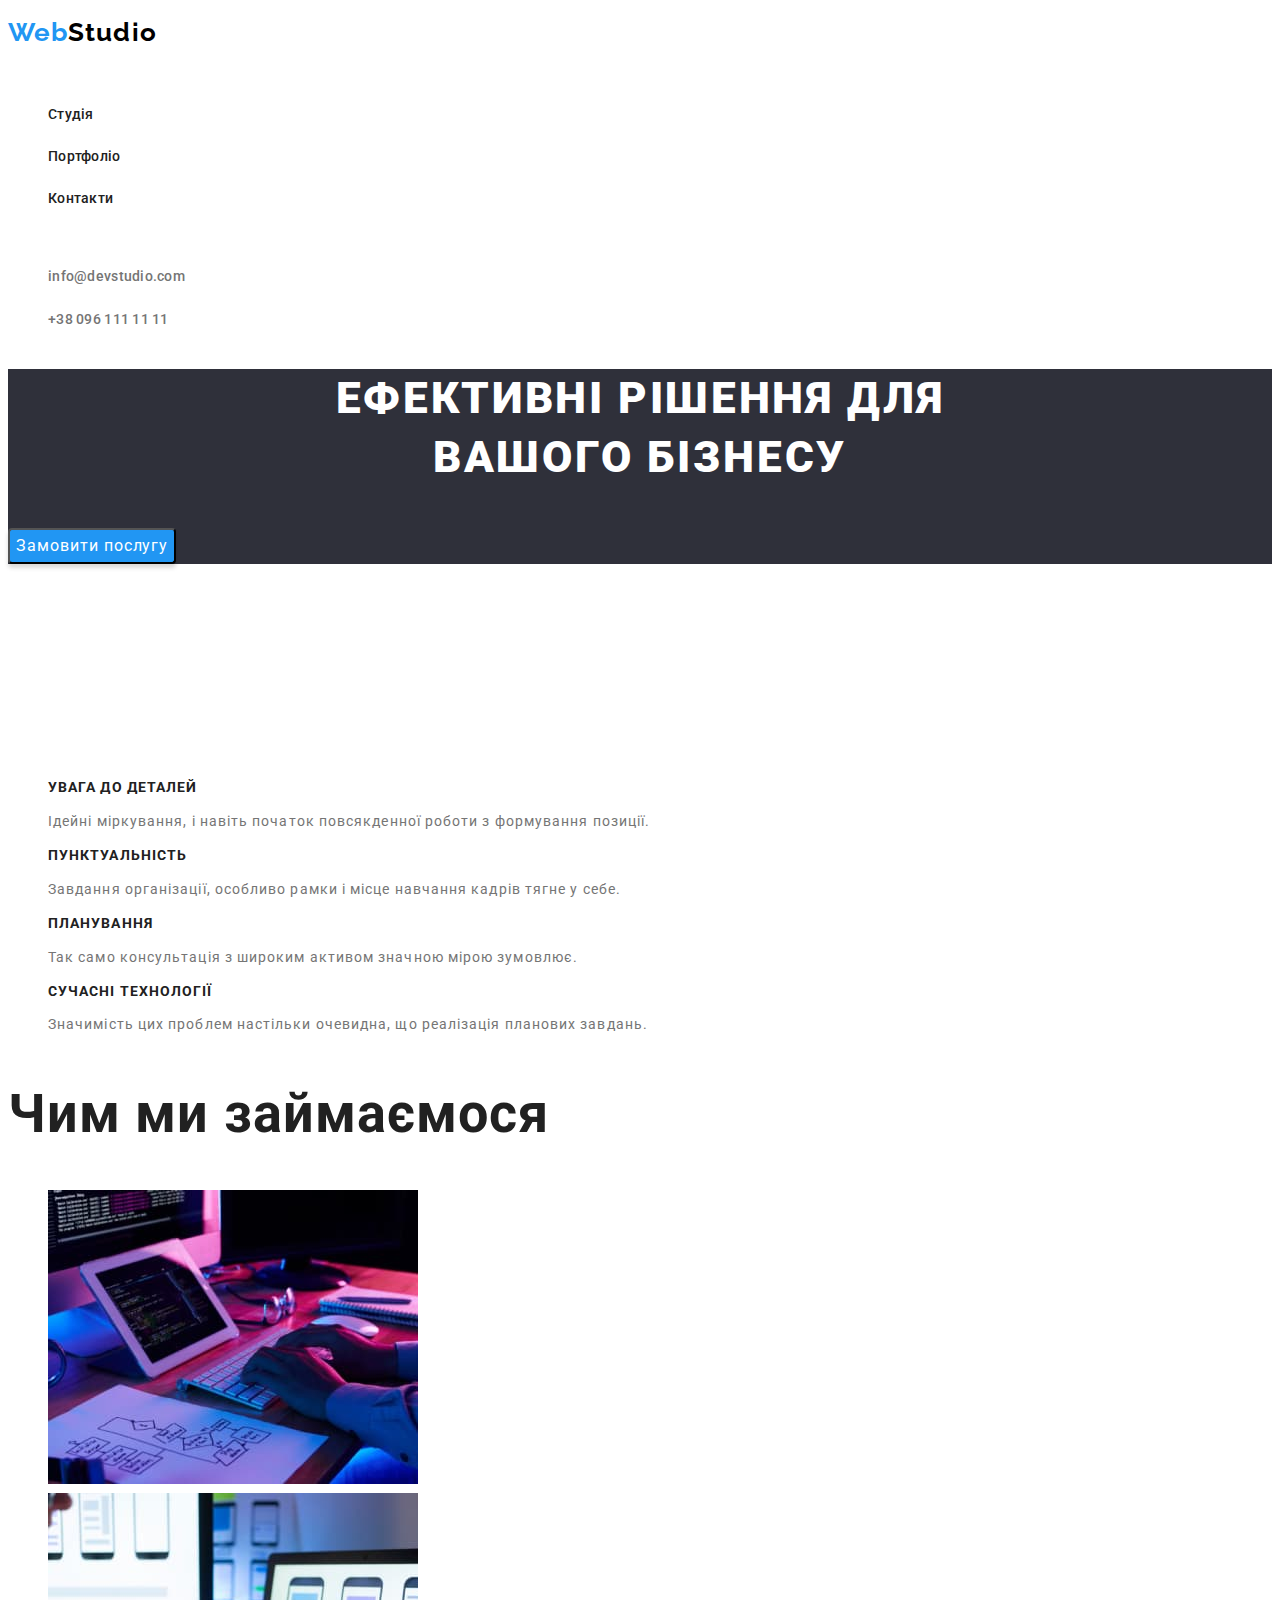
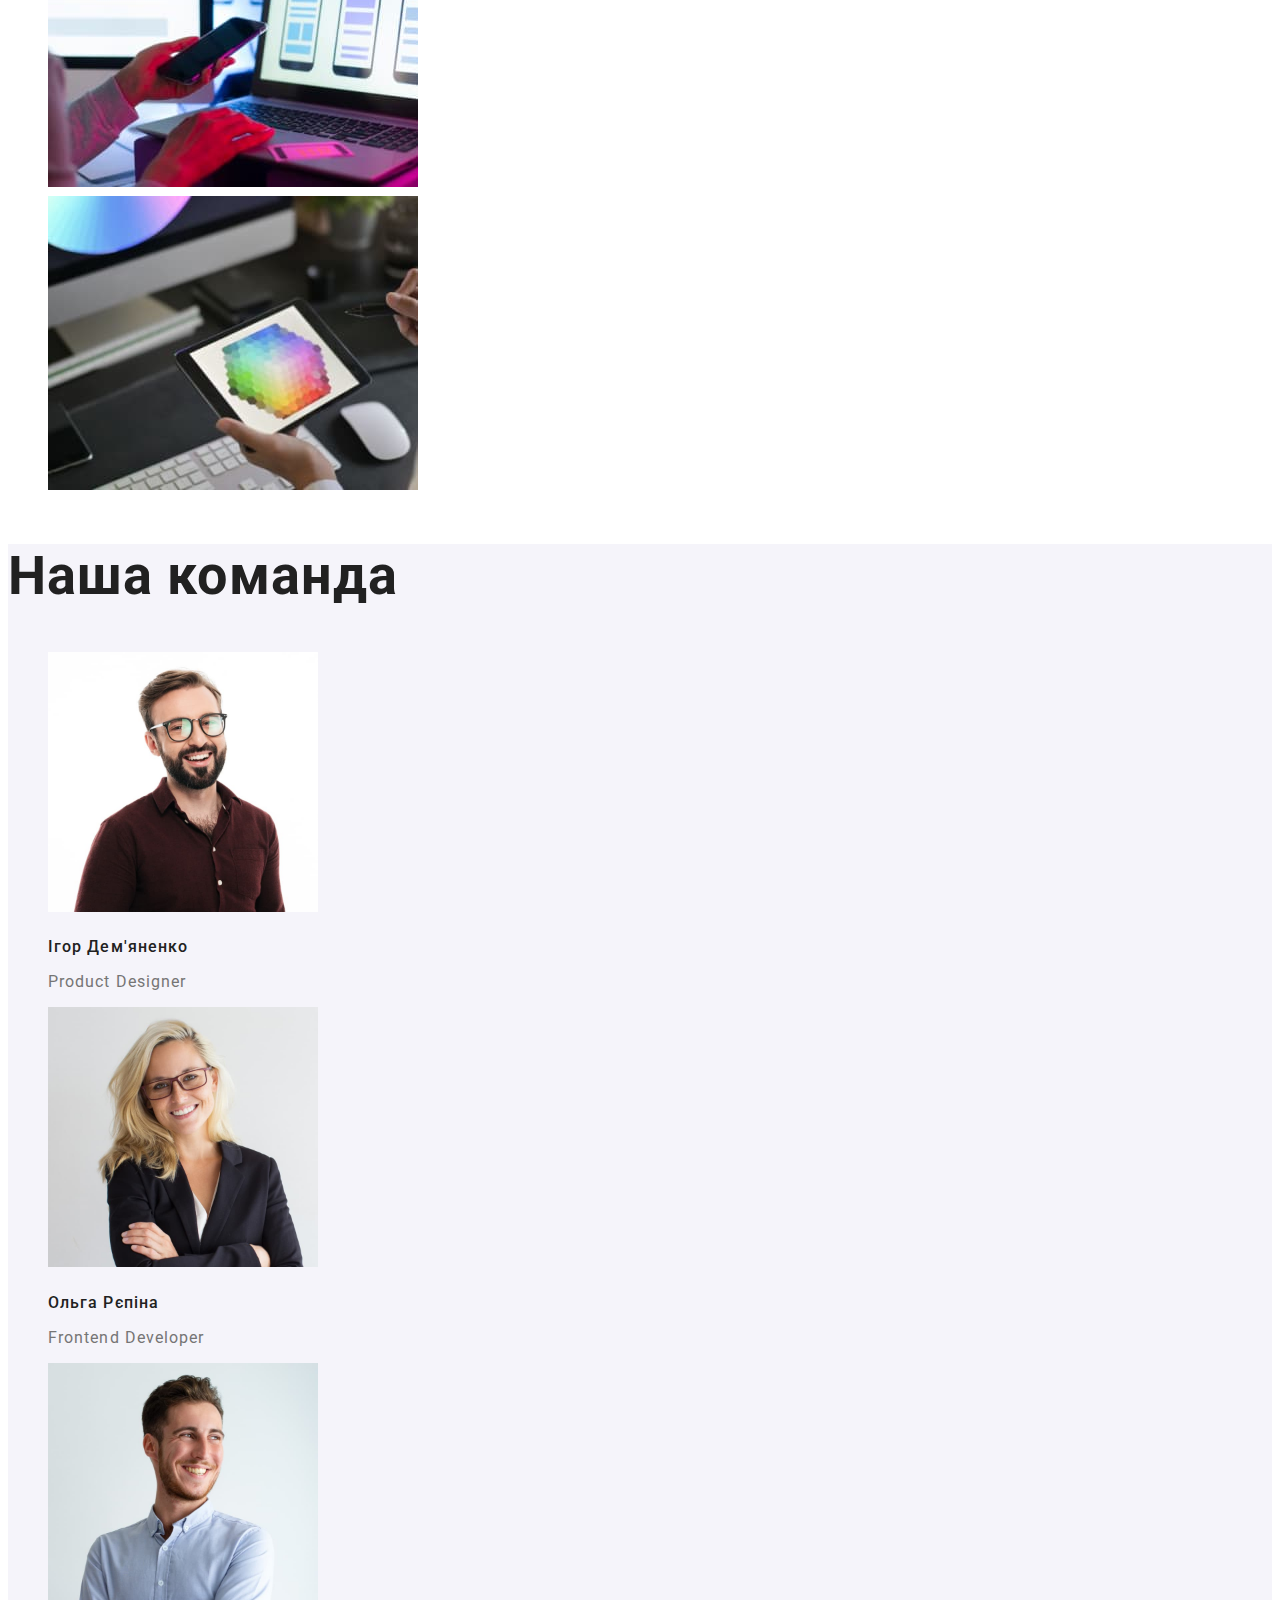
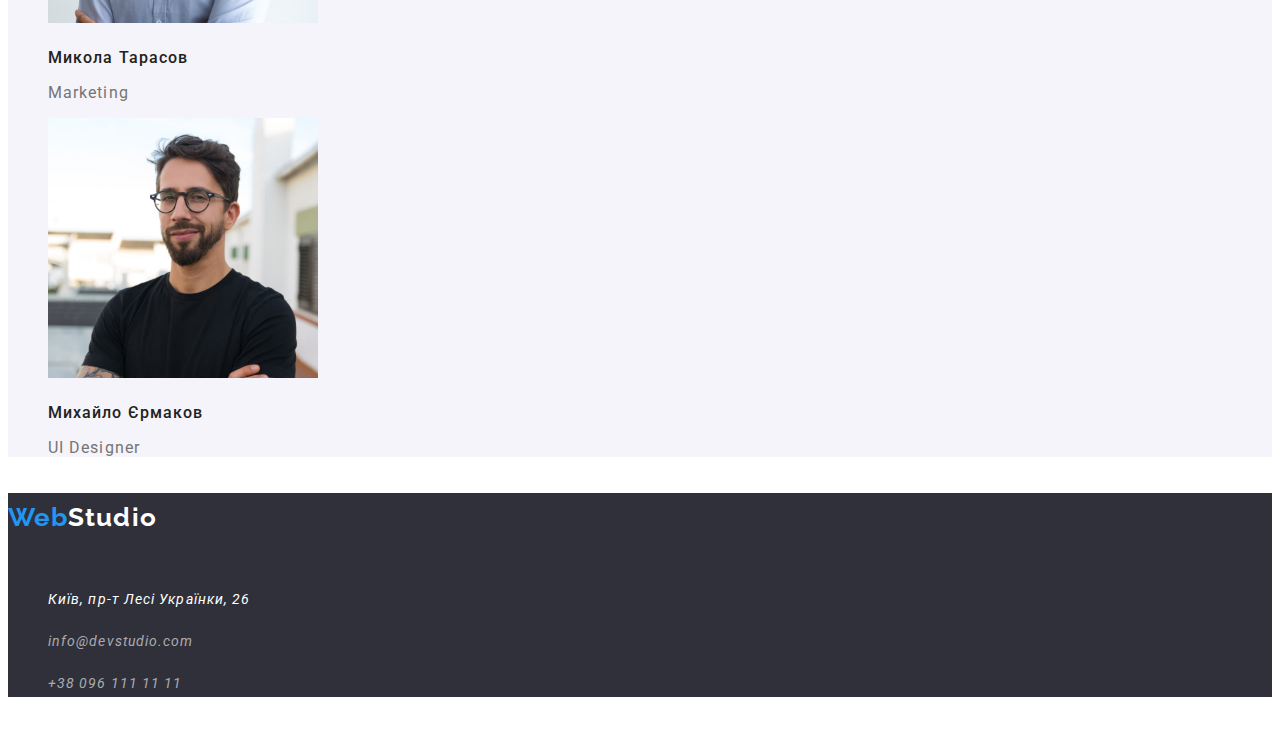
==== index.html @ bcc32d1e "added portfolio.html and css" ====
<!DOCTYPE html>
<html lang="uk">
  <head>
    <meta charset="UTF-8">
    <meta http-equiv="X-UA-Compatible" content="IE=edge">
    <meta name="viewport" content="width=device-width, initial-scale=1.0">
    <title>WebStudio</title>
    <link rel="preconnect" href="https://fonts.googleapis.com">
    <link rel="preconnect" href="https://fonts.gstatic.com" crossorigin>
    <link href="https://fonts.googleapis.com/css2?family=Raleway:wght@700&family=Roboto:wght@400;500;700;900&display=swap" rel="stylesheet">
    <link rel="stylesheet" href="./css/styles.css">
  </head>

  <body>
    <!-- шапка -->
    <header>
      <nav>
        <a href="./index.html" class="header-logo link" lang="en"><span class="logo-accent">Web</span>Studio</a>
        <ul class="header-list list">
          <li><a href="./index.html" class="header-link link">Студія</a></li>
          <li><a href="./portfolio.html" class="header-link link">Портфоліо</a></li>
          <li><a href="" class="header-link link">Контакти</a></li>
        </ul>
      </nav>
      <ul class="auth-list list">
        <li><a href="mailto:info@devstudio.com" class="auth-link link">info@devstudio.com</a></li>
        <li><a href="tel:+380961111111" class="auth-link link">+38 096 111 11 11</a></li>
      </ul>
    </header>
    
    <main>
      <!-- ефективні рішення -->
      <section class="hero">
        <h1 class="hero-title">Ефективні рішення для <br />вашого бізнесу</h1>
        <button type="button" class="hero-button">Замовити послугу</button>
      </section>

      <!-- особливості -->
      <section class="features">
        <h2 class="features-method">Сучасні технології та методи у розробці веб проектів</h2>
        <ul class="features-list list">
          <li class="features-item">
            <h3 class="features-title">УВАГА ДО ДЕТАЛЕЙ</h3>
            <p class="features-text">
              Ідейні міркування, і навіть початок повсякденної роботи з
              формування позиції.
            </p>
          </li>
          <li>
            <h3 class="features-title">ПУНКТУАЛЬНІСТЬ</h3>
            <p class="features-text">
              Завдання організації, особливо рамки і місце навчання кадрів тягне
              у себе.
            </p>
          </li>
          <li>
            <h3 class="features-title">ПЛАНУВАННЯ</h3>
            <p class="features-text">
              Так само консультація з широким активом значною мірою зумовлює.
            </p>
          </li>
          <li>
            <h3 class="features-title">СУЧАСНІ ТЕХНОЛОГІЇ</h3>
            <p class="features-text">
              Значимість цих проблем настільки очевидна, що реалізація планових
              завдань.
            </p>
          </li>
        </ul>
      </section>
      <!-- чим ми займаємось -->
      <section class="section">
        <h2>Чим ми займаємося</h2>
        <ul class=" section-list list">
          <li><img src="./images/photo1.jpg" alt="людина пише код на компютері" width="370"></li>
          <li><img src="./images/photo2.jpg" alt="людина оформлює екран телефону на ноутбуці" width="370"></li>
          <li><img src="./images/photo3.jpg" alt="людина вибирає колір на планшеті " width="370"></li>
        </ul>
      </section>
      <!-- наша команда -->
      <section class="team">
        <h2>Наша команда</h2>
        <ul class="team-list list">
          <li>
            <img src="./images/igor.jpg" 
            alt="Ігор Дем'яненко"
             width="270">
            <h3 class="team-title">Ігор Дем'яненко</h3>
            <p class="team-text" lang="en">Product Designer</p>
          </li>
          <li>
            <img src="./images/olga.jpg" 
            alt=">Ольга Рєпіна" 
            width="270">
            <h3 class="team-title">Ольга Рєпіна</h3>
            <p class="team-text" lang="en">Frontend Developer</p>
          </li>
          <li>
            <img
              src="./images/nicholas.jpg" 
              alt=">Микола Тарасов" 
              width="270">
            <h3 class="team-title">Микола Тарасов</h3>
            <p class="team-text" lang="en">Marketing</p>
          </li>
          <li>
            <img
             src="./images/mykhailo.jpg"
             alt=">Михайло Єрмаков" 
             width="270">
            <h3 class="team-title">Михайло Єрмаков</h3>
            <p class="team-text" lang="en">UI Designer</p>
          </li>
        </ul>
      </section>
    </main>
    <!-- підвал -->
    <footer class="basement">
      <a href="./index.html" class="footer-logo link" lang="en"><span class="footer-accent">Web</span>Studio</a>
      <address>
        <ul class="footer-list list">
          <li><a href="https://goo.gl/maps/CPtrU1FHBa2aNyZL9" class="footer-link link" target="_blank" rel="noopener noreferrer nofollow">Київ, пр-т Лесі Українки, 26</a></li>
          <li><a href="mailto:info@devstudio.com" class="footer-mail link">info@devstudio.com</a></li>
          <li><a href="tel:+380961111111" class="footer-tel link">+38 096 111 11 11</a></li>
        </ul>
        </address>
    </footer>
  </body>
</html>
---- css/styles.css ----
:root {
    --primary-text-color: #212121;
    --primary-white-color: #ffffff;
    --main-text-color: #757575;
    --header-logo-color: #000000; 
    --accent-color: #2196F3;
    --hero-footer-backgraund-color:#2F303A;
    --button-color: #FFFFFF;
    --footer-logo-color: #FFFFFF;
    --footer-text-color: rgba(255, 255, 255, 0.6);
    --section-backgraund-color:#F5F4FA;
   }

/* <h2> найчастіше використовується, хоча головний текст мав би бути — це <p> */
body {
    font-family: 'Roboto', sans-serif;
    font-style: normal;
    font-weight: 700;
    font-size: 36px;
    line-height: 1.17;
    letter-spacing: 0.03em;
    color: var(--primary-text-color);
    background-color: var(--primary-white-color);
    }
.list {
    list-style: none;
}
.link {
    text-decoration: none;
}

/* Шапка header nav */
.header-logo {
font-family: 'Raleway';
font-size: 26px;
line-height: 1.19;
color: var(--header-logo-color);
}

.logo-accent {
color: var(--accent-color);
}

.header-link {
font-family: 'Roboto';
font-style: normal;
font-weight: 500;
font-size: 14px;
line-height: 1.14;
letter-spacing: 0.02em;
color: var(--primary-text-color);

}
.header-link:hover,
.header-link:focus,
.auth-link:hover,
.auth-link:focus {
    color: var(--accent-color);
}

.auth-link {
font-family: 'Roboto';
font-weight: 500;
font-size: 14px;
line-height: 1.14;
letter-spacing: 0.02em;
color: var(--main-text-color);
}

/* Ефективні рішення */
.hero {
    background-color: var(--hero-footer-backgraund-color);
}

.hero-title {
font-family: 'Roboto';
font-style: normal;
font-weight: 900;
font-size: 44px;
line-height: 1.36;
text-align: center;
letter-spacing: 0.06em;
text-transform: uppercase;
color: var(--primary-white-color)
}

.hero-button {
font-family: 'Roboto';
font-style: normal;
font-size: 16px;
line-height: 1.88;
letter-spacing: 0.06em;
box-shadow: 0px 4px 4px rgba(0, 0, 0, 0.15);
border-radius: 4px;
color: var(--button-color);
background-color: var(--accent-color);
cursor: pointer;
}

/* особливості */
/* приховування h2 на сторінці Веб студія > секція 2 
 та h1 на сторінці портфоліо */
.features-method {
    visibility: hidden;
}

.features-title {
font-size: 14px;
line-height: 1.14;
text-transform: uppercase;
}

.features-text {
font-weight: 400;
font-size: 14px;
line-height: 1.71;
color: var(--main-text-color);
}

/* чим ми займаємось */
/* (h2) успадкував усе від body  */

/* наша команда */
/* (h2) успадкував усе від body  */

.team {
    background-color: var(--section-backgraund-color);
}

.team-title {
font-weight: 500;
font-size: 16px;
line-height: 1.19;
}

.team-text {
font-weight: 400;
font-size: 16px;
line-height: 1.19;
color: var(--main-text-color);
}

/* підвад */
.basement {
    background-color: var(--hero-footer-backgraund-color);
}

.footer-logo {
font-family: 'Raleway';
font-size: 26px;
line-height: 1.19;
color: var(--footer-logo-color);
}

.footer-accent {
color: var(--accent-color);
}

.footer-link {
font-weight: 400;
font-size: 14px;
line-height: 1.71;
color: var(--footer-logo-color);
}

.footer-mail,
.footer-tel {
font-weight: 400;
font-size: 14px;
line-height: 1.71;
color: var(--footer-text-color);
}

.footer-link:hover,
.footer-link:focus,
.footer-mail:hover,
.footer-mail:focus,
.footer-tel:hover,
.footer-tel:focus {
 color: var(--accent-color);
}
/* ----------------------------------- */
        /*  Портфоліо  */

.portfolio-button {
font-weight: 500;
font-size: 16px;
line-height: 1.6;
text-align: center;
color: var(--primary-text-color);
background: var(--section-backgraund-color);
border-radius: 4px;
cursor: pointer;
}   

.portfolio-button:hover,
.portfolio-button:focus {
color: var(--button-color);
background-color: var(--accent-color);
box-shadow: 0px 3px 1px rgba(0, 0, 0, 0.1), 0px 1px 2px rgba(0, 0, 0, 0.08), 0px 2px 2px rgba(0, 0, 0, 0.12);
border-radius: 4px;
}

.portfolio-title {
font-size: 18px;
line-height: 2;
letter-spacing: 0.06em;
color: var(--primary-text-color);
}

.portfolio-text {
font-weight: 400;
font-size: 16px;
line-height: 1.9;
color: var(--main-text-color);

}
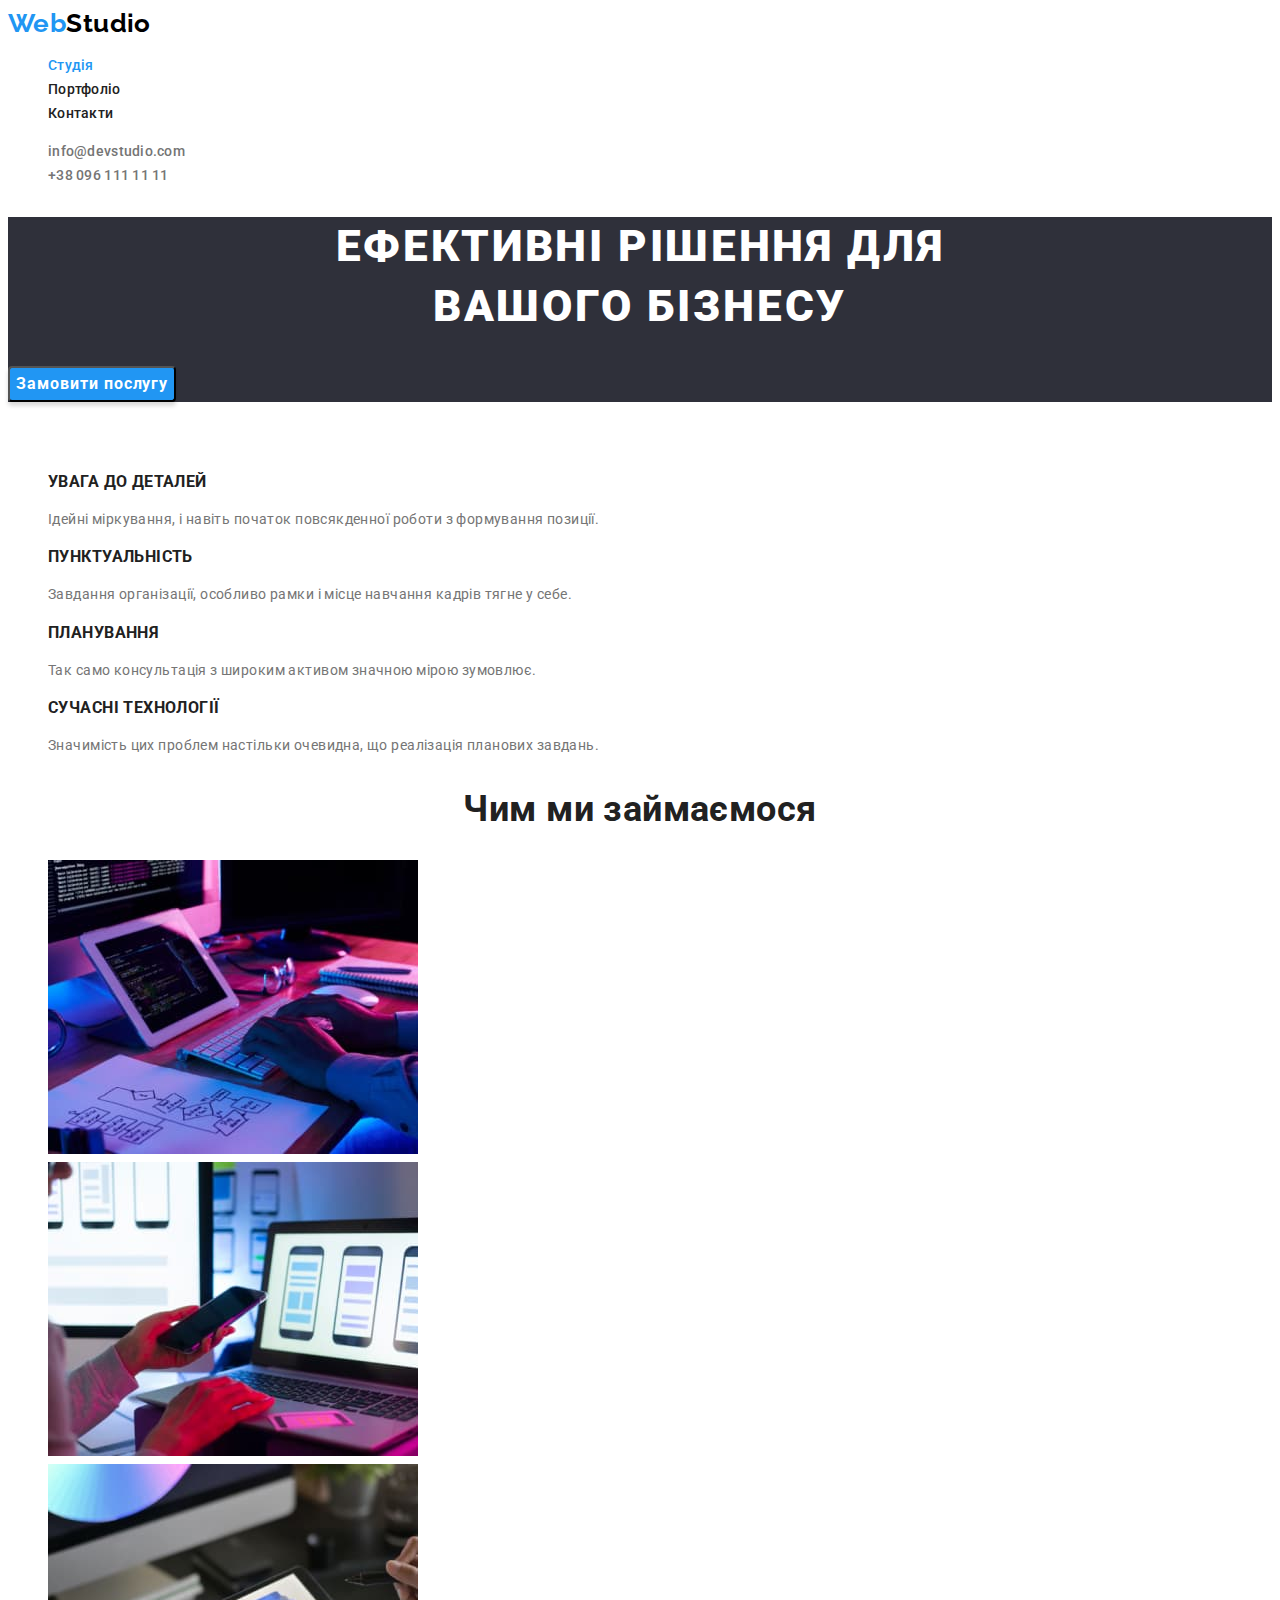
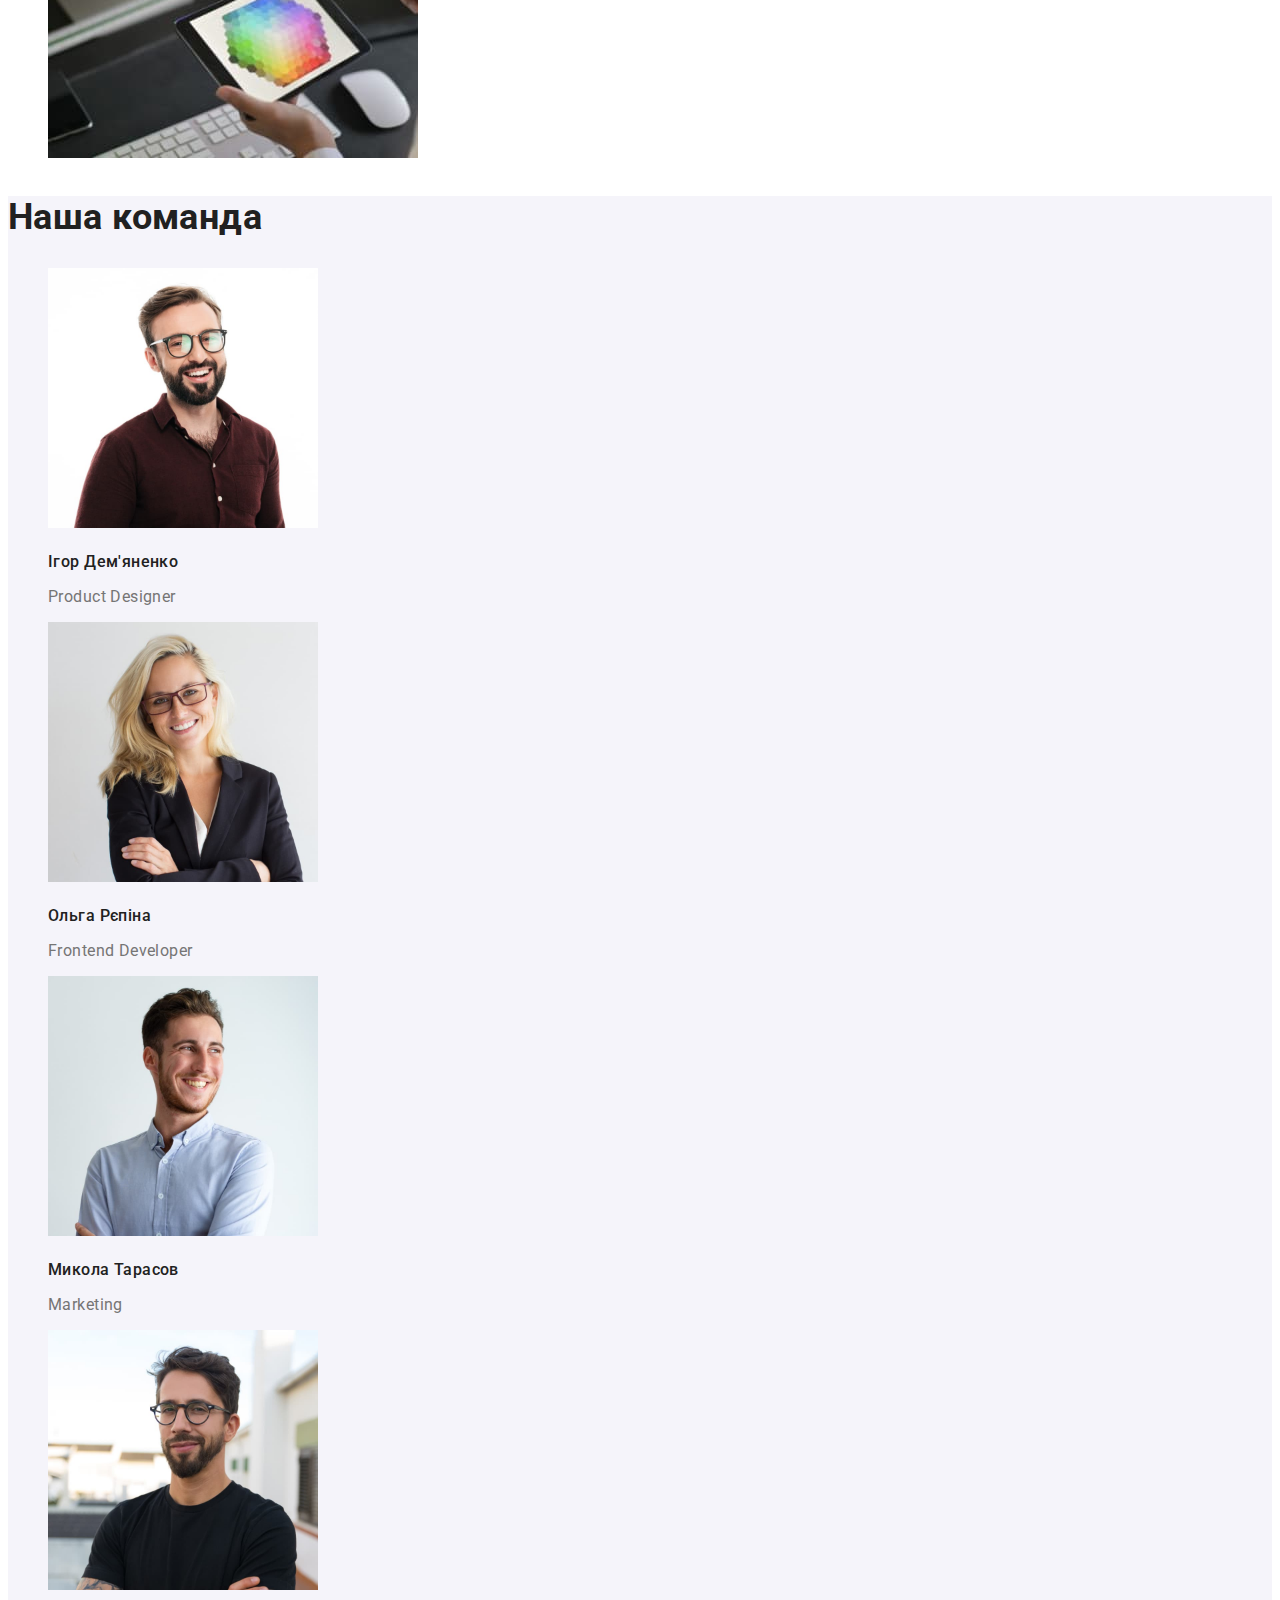
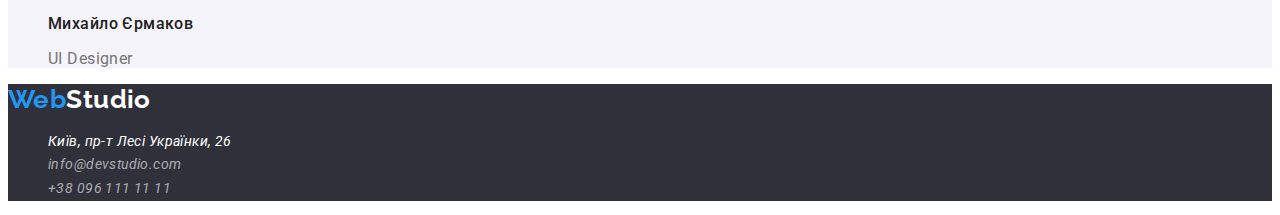
==== commit 99b0b1b6: "change of properties in css" ====
--- a/index.html
+++ b/index.html
@@ -17,7 +17,7 @@
       <nav>
         <a href="./index.html" class="header-logo link" lang="en"><span class="logo-accent">Web</span>Studio</a>
         <ul class="header-list list">
-          <li><a href="./index.html" class="header-link link">Студія</a></li>
+          <li><a href="./index.html" class="header-link current link">Студія</a></li>
           <li><a href="./portfolio.html" class="header-link link">Портфоліо</a></li>
           <li><a href="" class="header-link link">Контакти</a></li>
         </ul>
@@ -70,7 +70,7 @@
       </section>
       <!-- чим ми займаємось -->
       <section class="section">
-        <h2>Чим ми займаємося</h2>
+        <h2 class="section-title">Чим ми займаємося</h2>
         <ul class=" section-list list">
           <li><img src="./images/photo1.jpg" alt="людина пише код на компютері" width="370"></li>
           <li><img src="./images/photo2.jpg" alt="людина оформлює екран телефону на ноутбуці" width="370"></li>
@@ -79,7 +79,7 @@
       </section>
       <!-- наша команда -->
       <section class="team">
-        <h2>Наша команда</h2>
+        <h2 class="team-dream">Наша команда</h2>
         <ul class="team-list list">
           <li>
             <img src="./images/igor.jpg" 
--- a/css/styles.css
+++ b/css/styles.css
@@ -17,9 +17,9 @@
 body {
     font-family: 'Roboto', sans-serif;
     font-style: normal;
-    font-weight: 700;
-    font-size: 36px;
-    line-height: 1.17;
+    font-weight: 400;
+    font-size: 14px;
+    line-height: 1.71;
     letter-spacing: 0.03em;
     color: var(--primary-text-color);
     background-color: var(--primary-white-color);
@@ -34,6 +34,7 @@
 /* Шапка header nav */
 .header-logo {
 font-family: 'Raleway';
+font-weight: 700;
 font-size: 26px;
 line-height: 1.19;
 color: var(--header-logo-color);
@@ -44,10 +45,7 @@
 }
 
 .header-link {
-font-family: 'Roboto';
-font-style: normal;
-font-weight: 500;
-font-size: 14px;
+font-weight: 500;
 line-height: 1.14;
 letter-spacing: 0.02em;
 color: var(--primary-text-color);
@@ -60,10 +58,12 @@
     color: var(--accent-color);
 }
 
+.header-link.current {
+     color: var(--accent-color);
+}
+
 .auth-link {
-font-family: 'Roboto';
-font-weight: 500;
-font-size: 14px;
+font-weight: 500;
 line-height: 1.14;
 letter-spacing: 0.02em;
 color: var(--main-text-color);
@@ -75,8 +75,6 @@
 }
 
 .hero-title {
-font-family: 'Roboto';
-font-style: normal;
 font-weight: 900;
 font-size: 44px;
 line-height: 1.36;
@@ -89,6 +87,7 @@
 .hero-button {
 font-family: 'Roboto';
 font-style: normal;
+font-weight: 700;
 font-size: 16px;
 line-height: 1.88;
 letter-spacing: 0.06em;
@@ -107,28 +106,35 @@
 }
 
 .features-title {
-font-size: 14px;
+font-weight: 700;
 line-height: 1.14;
 text-transform: uppercase;
 }
 
 .features-text {
-font-weight: 400;
-font-size: 14px;
-line-height: 1.71;
 color: var(--main-text-color);
 }
 
 /* чим ми займаємось */
-/* (h2) успадкував усе від body  */
+.section-title {
+font-weight: 700;
+font-size: 36px;
+line-height: 1.17;
+text-align: center;
+color: var(--primary-text-color)
+}
 
 /* наша команда */
-/* (h2) успадкував усе від body  */
-
 .team {
     background-color: var(--section-backgraund-color);
 }
 
+.team-dream {
+font-weight: 700;
+font-size: 36px;
+line-height: 1.17;
+}
+
 .team-title {
 font-weight: 500;
 font-size: 16px;
@@ -136,7 +142,6 @@
 }
 
 .team-text {
-font-weight: 400;
 font-size: 16px;
 line-height: 1.19;
 color: var(--main-text-color);
@@ -149,6 +154,7 @@
 
 .footer-logo {
 font-family: 'Raleway';
+font-weight: 700;
 font-size: 26px;
 line-height: 1.19;
 color: var(--footer-logo-color);
@@ -159,17 +165,11 @@
 }
 
 .footer-link {
-font-weight: 400;
-font-size: 14px;
-line-height: 1.71;
 color: var(--footer-logo-color);
 }
 
 .footer-mail,
 .footer-tel {
-font-weight: 400;
-font-size: 14px;
-line-height: 1.71;
 color: var(--footer-text-color);
 }
 
@@ -181,10 +181,15 @@
 .footer-tel:focus {
  color: var(--accent-color);
 }
+.link {
+    cursor: default;
+}
 /* ----------------------------------- */
         /*  Портфоліо  */
 
 .portfolio-button {
+font-family: 'Roboto';
+font-style: normal;
 font-weight: 500;
 font-size: 16px;
 line-height: 1.6;
@@ -204,6 +209,7 @@
 }
 
 .portfolio-title {
+font-weight: 700;
 font-size: 18px;
 line-height: 2;
 letter-spacing: 0.06em;
@@ -211,10 +217,8 @@
 }
 
 .portfolio-text {
-font-weight: 400;
 font-size: 16px;
 line-height: 1.9;
 color: var(--main-text-color);
-
-}
-
+}
+
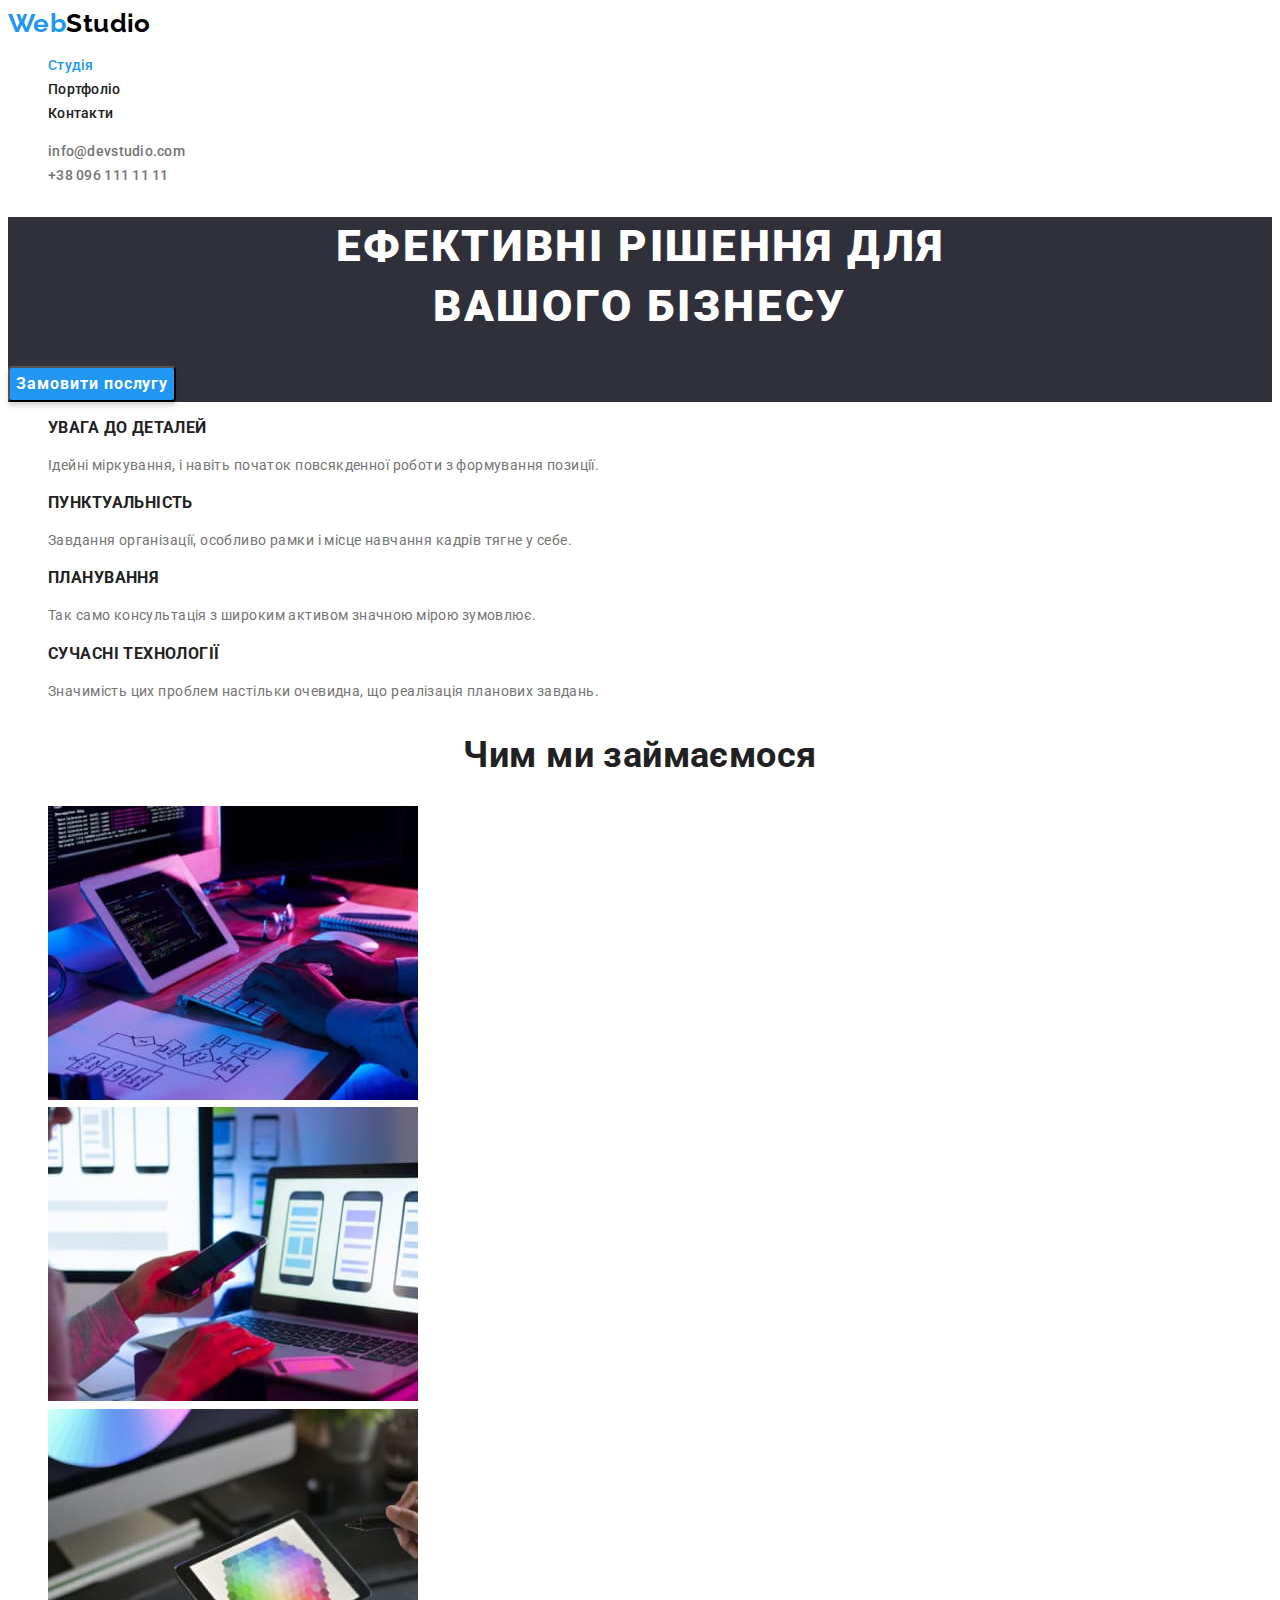
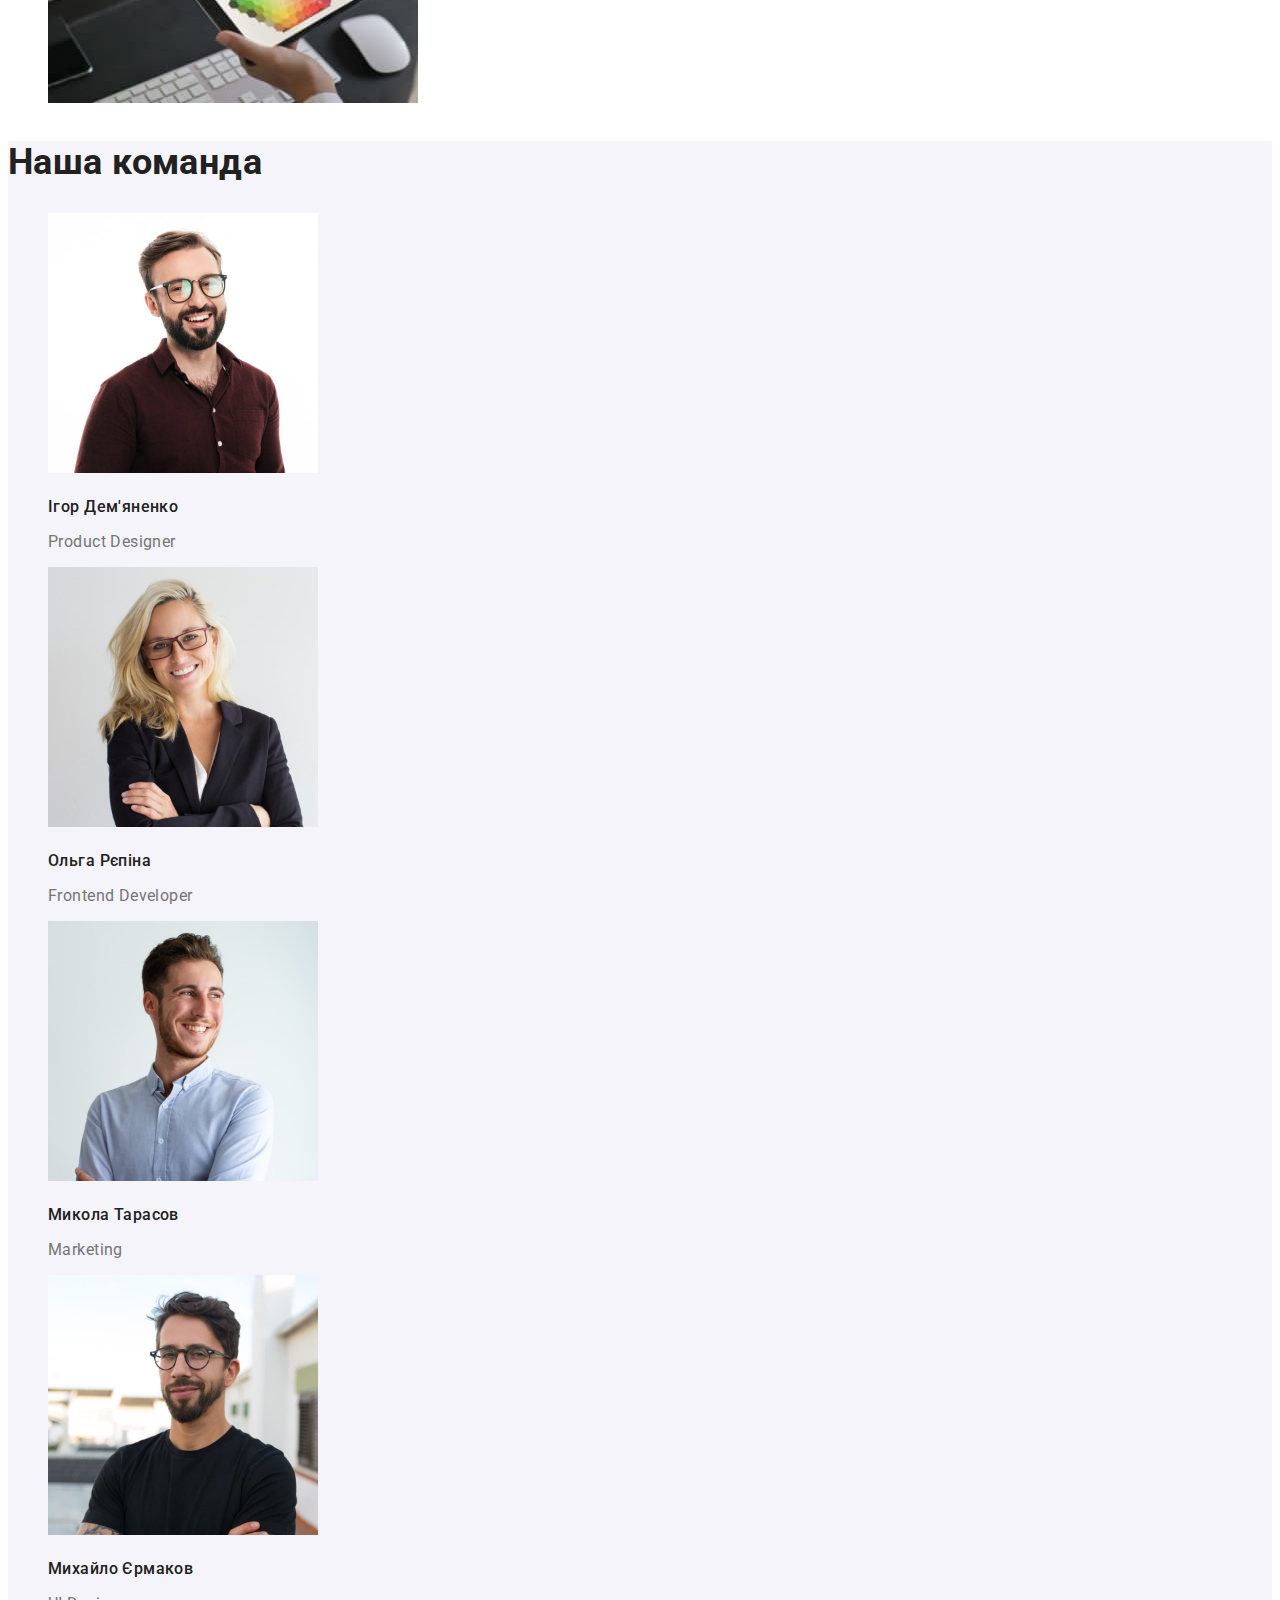
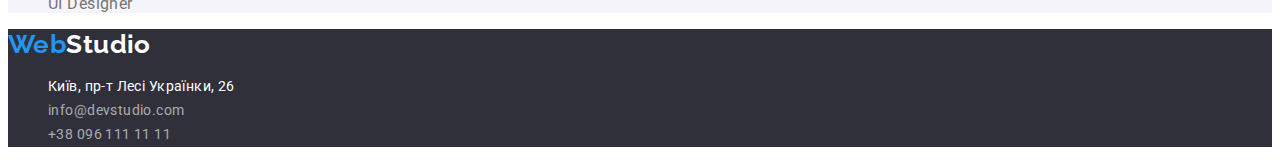
==== commit 12d7be35: "added visually-hidden and removed the italics" ====
--- a/index.html
+++ b/index.html
@@ -37,7 +37,7 @@
 
       <!-- особливості -->
       <section class="features">
-        <h2 class="features-method">Сучасні технології та методи у розробці веб проектів</h2>
+        <h2 class="visually-hidden">Сучасні технології та методи у розробці веб проектів</h2>
         <ul class="features-list list">
           <li class="features-item">
             <h3 class="features-title">УВАГА ДО ДЕТАЛЕЙ</h3>
--- a/css/styles.css
+++ b/css/styles.css
@@ -85,8 +85,7 @@
 }
 
 .hero-button {
-font-family: 'Roboto';
-font-style: normal;
+font-family: inherit;
 font-weight: 700;
 font-size: 16px;
 line-height: 1.88;
@@ -101,8 +100,18 @@
 /* особливості */
 /* приховування h2 на сторінці Веб студія > секція 2 
  та h1 на сторінці портфоліо */
-.features-method {
-    visibility: hidden;
+
+.visually-hidden {
+ position: absolute;
+ white-space: nowrap;
+ width: 1px;
+ height: 1px;
+ overflow: hidden;
+ border: 0;
+ padding: 0;
+ clip: rect(0 0 0 0);
+ clip-path: inset(50%);
+ margin: -1px;
 }
 
 .features-title {
@@ -155,6 +164,7 @@
 .footer-logo {
 font-family: 'Raleway';
 font-weight: 700;
+font-style: normal;
 font-size: 26px;
 line-height: 1.19;
 color: var(--footer-logo-color);
@@ -165,11 +175,13 @@
 }
 
 .footer-link {
+font-style:normal;
 color: var(--footer-logo-color);
 }
 
 .footer-mail,
 .footer-tel {
+font-style:normal;   
 color: var(--footer-text-color);
 }
 
@@ -181,15 +193,13 @@
 .footer-tel:focus {
  color: var(--accent-color);
 }
-.link {
-    cursor: default;
-}
+
+
 /* ----------------------------------- */
         /*  Портфоліо  */
 
 .portfolio-button {
-font-family: 'Roboto';
-font-style: normal;
+font-family: inherit;
 font-weight: 500;
 font-size: 16px;
 line-height: 1.6;
